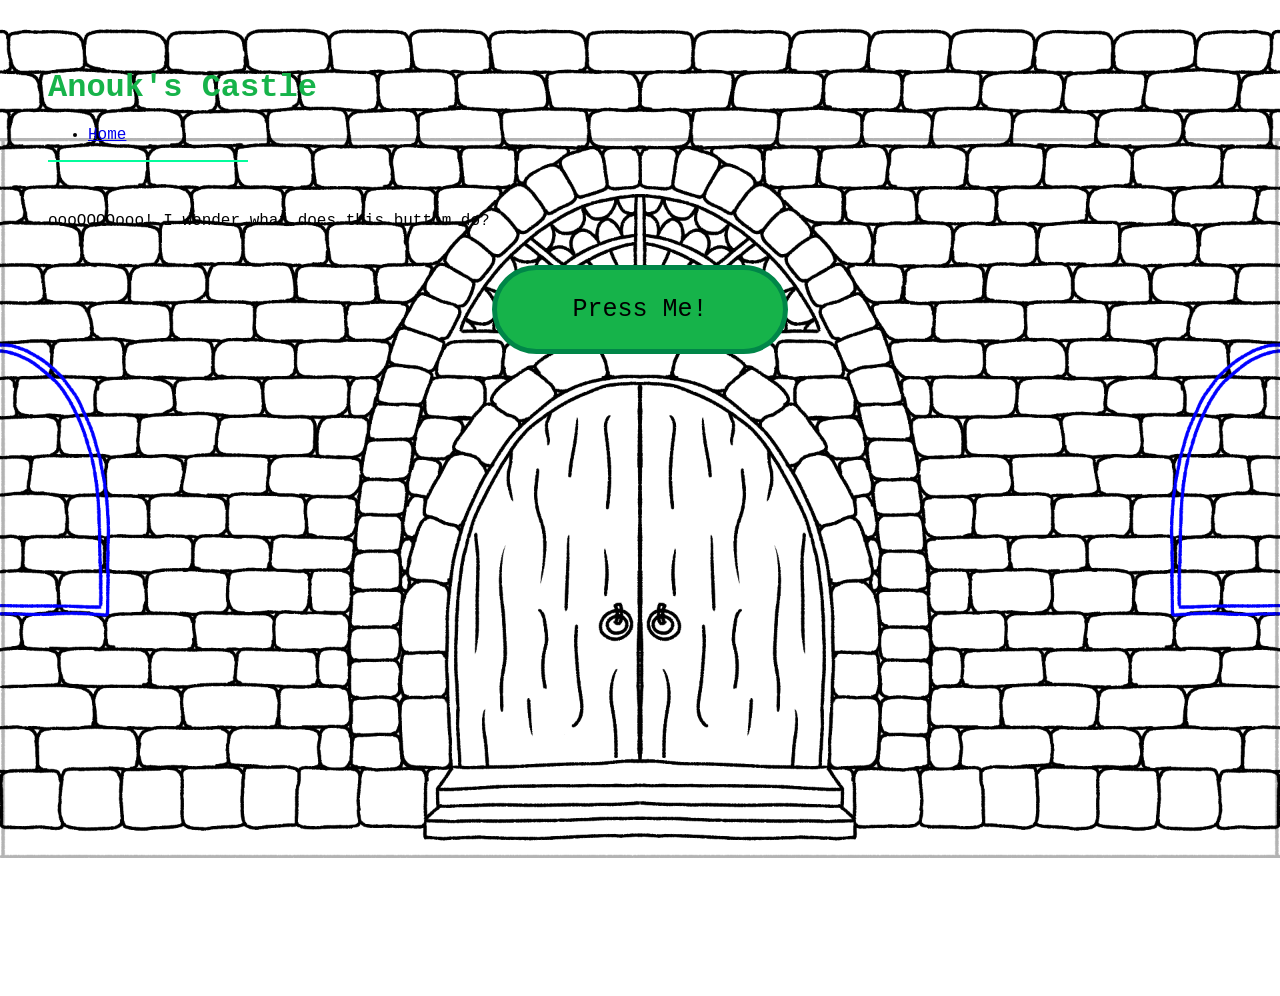
==== about.html @ 9b22fe52 "9/03/2026 -updated READ ME file to have up to date 'design idea' -renamed 'index.html' to 'landing.h" ====
<!DOCTYPE html>
<html lang="en">
<head>
  <meta charset="UTF-8">
  <meta name="viewport" content="width=device-width, initial-scale=1.0">
  <title> about me </title>

  <!-- Describe your page — shows up in search results and browser tabs -->
  <meta name="description" content="all info needed about Anouk Froitzheim's">

  <!-- Adds Favicon-->
  <link rel="icon" href="data:image/svg+xml,<svg xmlns='http://www.w3.org/2000/svg' viewBox='0 0 100 100'><text y='.9em' font-size='90'>👑</text></svg>">

  <!-- Your styles -->
  <link rel="stylesheet" href="styles.css">

  <style>
    /* Keyboard users need to see where focus is */
    :focus-visible {
      outline: 2px solid currentColor;
      outline-offset: 2px;
    }

    /* Respect users who prefer less motion */
    @media (prefers-reduced-motion: reduce) {
      *, *::before, *::after {
        animation-duration: 0.01ms !important;
        transition-duration: 0.01ms !important;
      }
    }
  </style>
</head>
<body>

  <header>
    <h1 class="title">Anouk's Castle</h1>
  </header>

  <nav aria-label="Primary">
    <ul>
      <li><a href="#" aria-current="page">Home</a></li>
    </ul>
  </nav>

  <main id="main-content">
    <div class="underline" aria-hidden="true"></div>
    <p>oooOOOOooo! I wonder what does this buttom do?</p>
    <button class="main-button" id="myButton" type="button">Press Me!</button>
  </main>


  <script>

    const btn = document.getElementById('myButton');
    if (btn) {
      btn.addEventListener('click', () => {
        alert('Good Job! You pressed the button! Im so proud of you <3');
      });
    }
  </script>

  <!-- Your scripts -->
  <script src="script.js"></script>

</body>
</html>
---- styles.css ----
/* .home-page-castle-drawing {
  background-image: url('images/home-page-castle-drawing.png');
  background-size: cover;
  background-position: center;
  height: 100vh;
} */


body {
  background: #5effdc;
  background-image: url('images/home-page-castle-drawing.png');
  background-size: cover;
  background-position: center;
  height: 100vh;

  margin-right: center;
  padding: 40px;
  font-family: Courier, monospace;
  
}

/* Title */
.title {
  color: rgb(22, 179, 74);
  margin-bottom: 20px;
  font-weight: 700;
}

.footer {
  bottom: 10px;
  left: 15pc;
  font-weight: 50;
  font-family: Courier, monospace;

}

/* Light underline under the title */
.underline {
  width: 200px;
  height: 2px;
  background: #03fc9c;
  color: #d12323;
  margin-bottom: 50px;
}

/* Centered button */
.main-button {
  display: block;
  margin: 35px auto;
  padding: 25px 75px;
  background: rgb(22, 179, 74);
  border: 5px solid rgb(0, 134, 72);
  border-radius: 150px;
  font-family: Courier, monospace;
  font-size: 25px;
  color: #000000;
  cursor: pointer;

  /* Smooth transition to hover state */
  transition: background 0.25s ease, border-color 0.25s ease;
}

/* Hover effect */
.main-button:hover {
  background: rgb(39, 214, 98);       /* #87CEEB */
  border-color: rgb(9, 168, 94); /* #9370DB */
  font-weight: 1000;

}
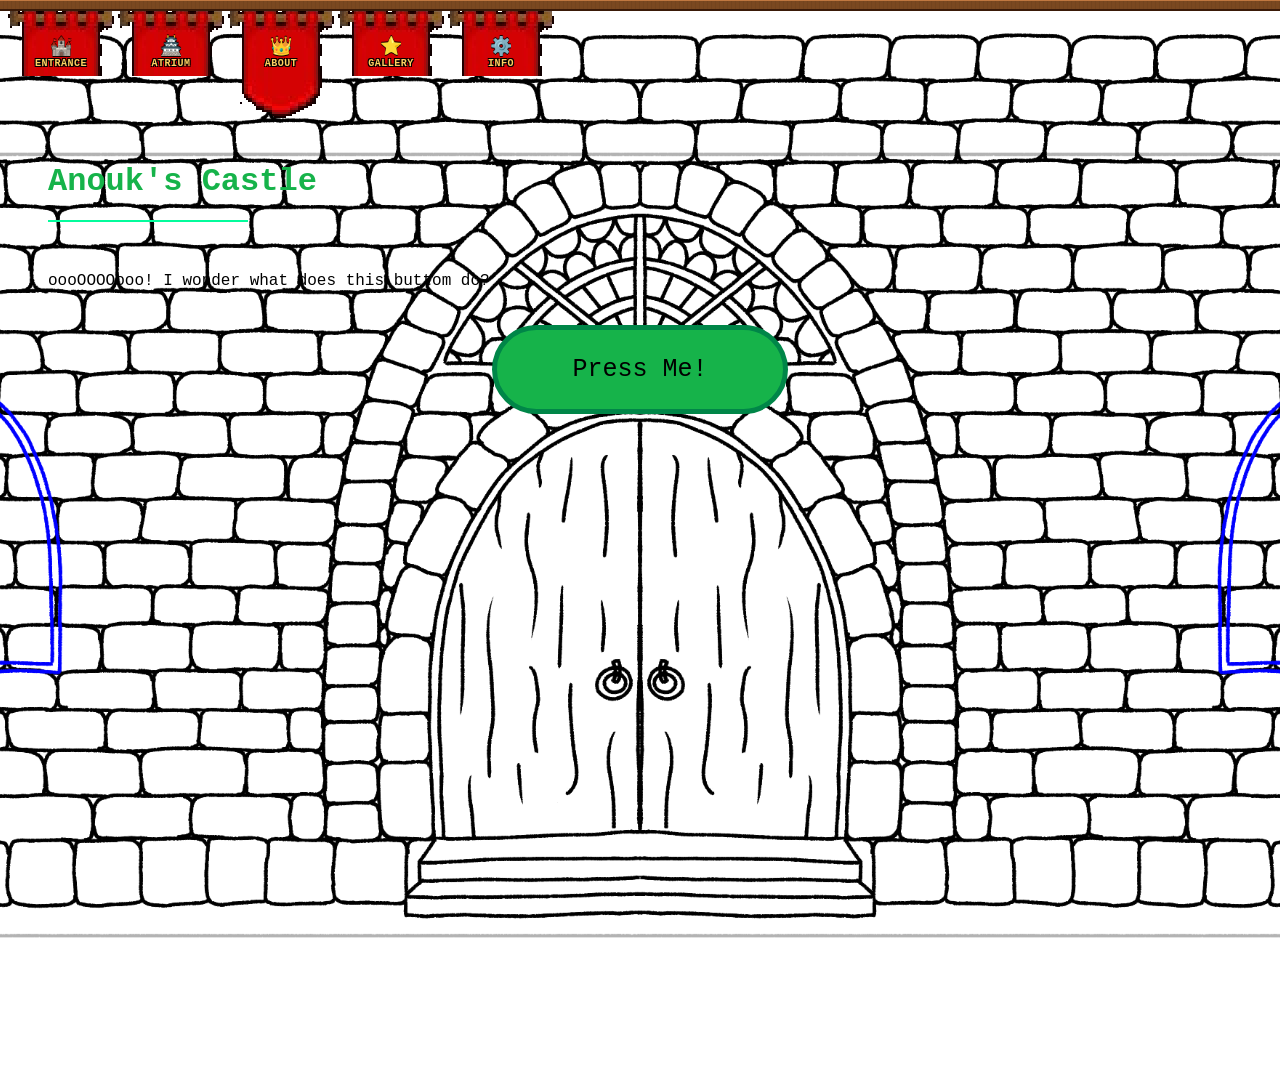
==== commit ff7a8467: "9/03/26 part 2 -did first experimenting with claude AI -used AI to get started on 'banner menu' for " ====
--- a/about.html
+++ b/about.html
@@ -36,12 +36,6 @@
     <h1 class="title">Anouk's Castle</h1>
   </header>
 
-  <nav aria-label="Primary">
-    <ul>
-      <li><a href="#" aria-current="page">Home</a></li>
-    </ul>
-  </nav>
-
   <main id="main-content">
     <div class="underline" aria-hidden="true"></div>
     <p>oooOOOOooo! I wonder what does this buttom do?</p>
@@ -63,4 +57,4 @@
   <script src="script.js"></script>
 
 </body>
-</html>
+</html>
--- a/styles.css
+++ b/styles.css
@@ -1,3 +1,180 @@
+/* ================================================================
+   CASTLE BANNER NAVIGATION
+   Uses the actual pixel-art banner image (red_banner.png),
+   made transparent and embedded directly — no extra image files needed.
+
+   EASY EDITS — change these variables:
+   ─ --cb-scale       : scale everything (1 = 2x native, 1.5 = 3x native etc.)
+   ─ --cb-h-inactive  : how much of the banner shows when not active
+   ─ --cb-h-hover     : height on hover (slides to this)
+   ─ --cb-h-active    : full height for the current page banner
+   ─ --cb-gap         : gap between banners
+   ─ Pages            : edit CASTLE_PAGES array in script.js
+   ================================================================ */
+
+:root {
+  /* The source image is 53×59px. We display it at 2× for crisp pixels. */
+  /* At scale=1: banner is 106×118px. Scale=1.5 → 159×177px etc.       */
+  --cb-scale:      1;
+
+  --cb-img-w:      106px;   /* 53 × 2 = 106  (display width at 1×scale)  */
+  --cb-img-h:      118px;   /* 59 × 2 = 118  (full image height at 1×)   */
+
+  /* Heights of the visible banner (clips image from bottom)            */
+  --cb-h-inactive: 76px;    /* inactive: taper mostly hidden, just body  */
+  --cb-h-hover:    96px;    /* hover: slides to mid-length               */
+  --cb-h-active:   118px;   /* active: full banner, full taper visible   */
+
+  --cb-gap:        4px;     /* gap between banners                        */
+
+  /* Rod styling */
+  --cb-rod-h:      10px;
+  --cb-rod-color:  #7A4820;
+  --cb-rod-hi:     #C07840;  /* top highlight */
+  --cb-rod-sh:     #3A1A08;  /* bottom shadow  */
+}
+
+/* ── Nudge page body below the nav ───────────────────────── */
+body {
+  padding-top: calc(
+    (var(--cb-h-active) + var(--cb-rod-h) + 6px) * var(--cb-scale)
+  ) !important;
+}
+
+/* ── Nav wrapper — fixed, scales from top-left ────────────── */
+.castle-nav {
+  position: fixed;
+  top: 0;
+  left: 0;
+  z-index: 9999;
+  /* scale compensates width so nav still covers full viewport */
+  width: calc(100% / var(--cb-scale));
+  transform: scale(var(--cb-scale));
+  transform-origin: top left;
+}
+
+/* ── Wooden rod ───────────────────────────────────────────── */
+.castle-nav__rod {
+  width: 100%;
+  height: var(--cb-rod-h);
+  background: var(--cb-rod-color);
+  box-shadow:
+    inset 0  1px 0 0 var(--cb-rod-hi),
+    inset 0 -1px 0 0 var(--cb-rod-sh),
+          0  1px 0 0 var(--cb-rod-sh);
+  position: relative;
+  z-index: 2;
+  /* Pixel-art wood grain: subtle repeating 4px pattern */
+  background-image: repeating-linear-gradient(
+    90deg,
+    transparent 0px,
+    transparent 3px,
+    rgba(0,0,0,0.06) 3px,
+    rgba(0,0,0,0.06) 4px
+  );
+}
+
+/* ── Banner row ───────────────────────────────────────────── */
+.castle-nav__banners {
+  display: flex;
+  align-items: flex-start;
+  gap: var(--cb-gap);
+  padding: 0 calc(var(--cb-gap) * 2);
+  /* Overlap the rod so banner ring tops sit ON the rod */
+  margin-top: calc(var(--cb-rod-h) * -1);
+  position: relative;
+  z-index: 1;
+}
+
+/* ── Individual banner link ───────────────────────────────── */
+.castle-banner {
+  display: block;
+  text-decoration: none;
+  position: relative;
+  flex-shrink: 0;
+
+  /* Width matches scaled image */
+  width: var(--cb-img-w);
+
+  /* Height clips the image — controls how much banner "hangs" */
+  height: var(--cb-h-inactive);
+  overflow: hidden;
+
+  /* Smooth slide transition */
+  transition: height 0.15s ease;
+  /* Preserve pixel-art crispness */
+  image-rendering: pixelated;
+  image-rendering: crisp-edges;
+}
+
+.castle-banner:hover {
+  height: var(--cb-h-hover);
+}
+
+.castle-banner--active {
+  height: var(--cb-h-active) !important;
+}
+
+/* ── The actual banner image ──────────────────────────────── */
+.castle-banner__img {
+  display: block;
+  width: var(--cb-img-w);
+  height: var(--cb-img-h);  /* always full height; container clips it */
+  image-rendering: pixelated;
+  image-rendering: crisp-edges;
+  /* No pointer events — the link handles clicks */
+  pointer-events: none;
+  /* Remove any default img margin/border */
+  border: none;
+  outline: none;
+}
+
+/* ── Text label overlay on the banner body ────────────────── */
+.castle-banner__label {
+  position: absolute;
+  /* Position in the rectangular body section (below rings, above taper) */
+  /* Rings: ~0..26px, Body: ~26..80px of 118px total */
+  top: 26px;
+  left: 0;
+  width: 100%;
+  height: 54px;
+  display: flex;
+  flex-direction: column;
+  align-items: center;
+  justify-content: center;
+  gap: 2px;
+  pointer-events: none;
+}
+
+.castle-banner__emoji {
+  font-size: 18px;
+  line-height: 1;
+  display: block;
+  filter: drop-shadow(0 1px 0 rgba(0,0,0,0.9))
+          drop-shadow(0 -1px 0 rgba(0,0,0,0.9));
+}
+
+.castle-banner__text {
+  display: block;
+  font-family: "Courier New", Courier, monospace;
+  font-size: 10px;
+  font-weight: 700;
+  color: #FFD060;
+  text-shadow:
+     1px  1px 0 #000,
+    -1px  1px 0 #000,
+     1px -1px 0 #000,
+    -1px -1px 0 #000;
+  text-align: center;
+  letter-spacing: 0.05em;
+  text-transform: uppercase;
+  white-space: nowrap;
+}
+
+/* ================================================================
+   END CASTLE BANNER NAVIGATION
+   ================================================================ */
+
 /* .home-page-castle-drawing {
   background-image: url('images/home-page-castle-drawing.png');
   background-size: cover;
@@ -66,4 +243,4 @@
   border-color: rgb(9, 168, 94); /* #9370DB */
   font-weight: 1000;
 
-}
+}
